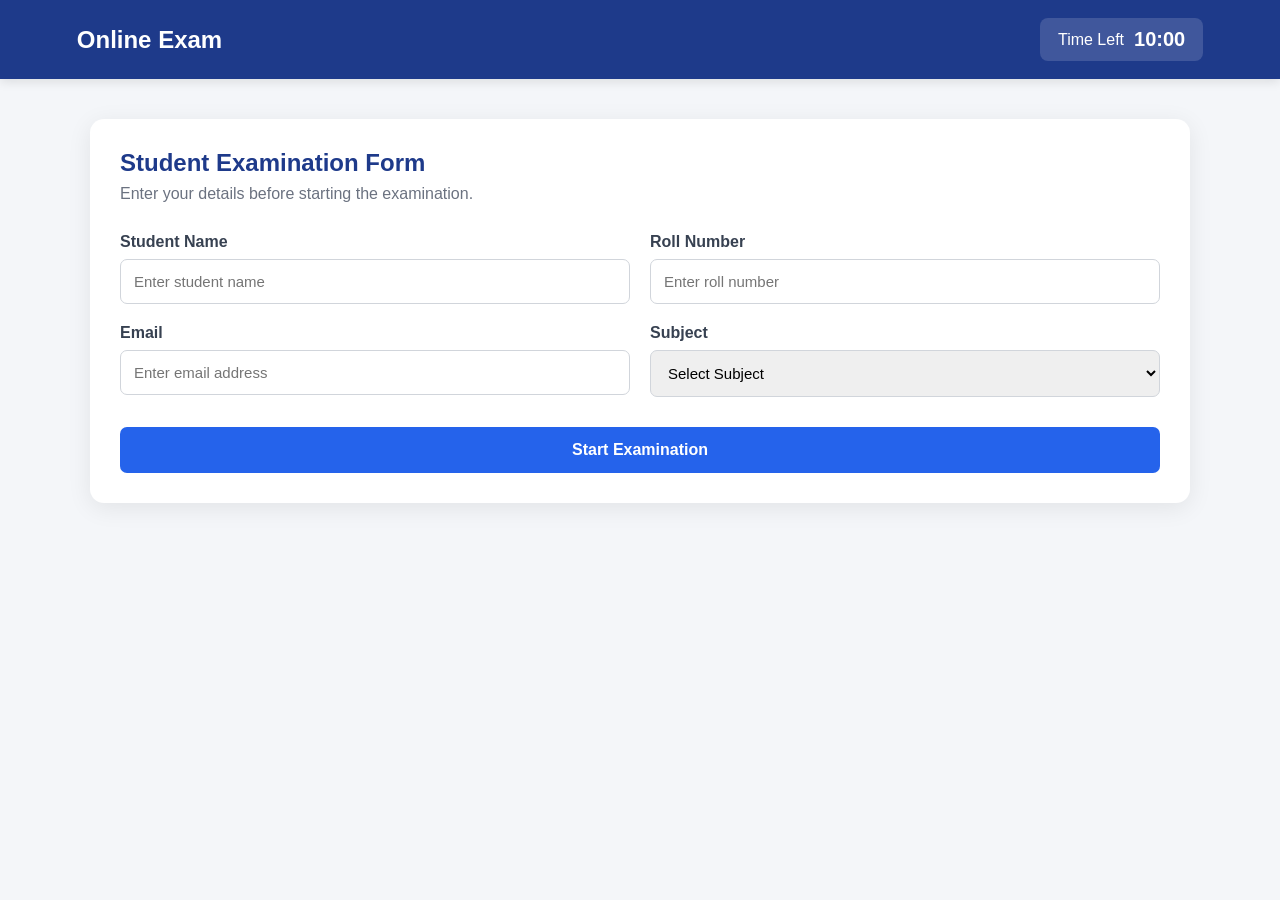
==== index.html @ 2e7cbe85 "first commit" ====
<!DOCTYPE html>
<html lang="en">

<head>
    <meta charset="UTF-8">
    <meta name="viewport" content="width=device-width, initial-scale=1.0">

    <title>Online Examination System</title>

    <link rel="stylesheet" href="style.css">
</head>

<body>

    <!-- ================= HEADER ================= -->

    <header class="header">

        <div class="logo">
            Online Exam
        </div>

        <div class="timer-box">
            <span>Time Left</span>
            <strong id="timer">10:00</strong>
        </div>

    </header>


    <!-- ================= MAIN ================= -->

    <main class="container">


        <!-- ================= STUDENT INFORMATION ================= -->

        <section class="card" id="studentSection">

            <h1>Student Examination Form</h1>

            <p class="subtitle">
                Enter your details before starting the examination.
            </p>


            <form id="studentForm">

                <div class="form-row">

                    <div class="form-group">

                        <label for="studentName">
                            Student Name
                        </label>

                        <input
                            type="text"
                            id="studentName"
                            placeholder="Enter student name"
                            required
                        >

                    </div>


                    <div class="form-group">

                        <label for="rollNumber">
                            Roll Number
                        </label>

                        <input
                            type="text"
                            id="rollNumber"
                            placeholder="Enter roll number"
                            required
                        >

                    </div>

                </div>


                <div class="form-row">

                    <div class="form-group">

                        <label for="email">
                            Email
                        </label>

                        <input
                            type="email"
                            id="email"
                            placeholder="Enter email address"
                            required
                        >

                    </div>


                    <div class="form-group">

                        <label for="subject">
                            Subject
                        </label>

                        <select id="subject" required>

                            <option value="">
                                Select Subject
                            </option>

                            <option value="JavaScript">
                                JavaScript
                            </option>

                            <option value="ServiceNow">
                                ServiceNow
                            </option>

                            <option value="HTML">
                                HTML
                            </option>

                            <option value="CSS">
                                CSS
                            </option>

                        </select>

                    </div>

                </div>


                <button
                    type="submit"
                    class="start-btn"
                >
                    Start Examination
                </button>

            </form>

        </section>



        <!-- ================= EXAM SECTION ================= -->

        <section
            class="card exam-section"
            id="examSection"
            style="display:none;"
        >

            <div class="exam-header">

                <div>

                    <h2 id="questionNumber">
                        Question 1 of 10
                    </h2>

                    <p id="studentDisplay"></p>

                </div>

                <div class="score-info">

                    <span>
                        Answered:
                    </span>

                    <strong id="answeredCount">
                        0
                    </strong>

                    / 10

                </div>

            </div>


            <!-- Progress -->

            <div class="progress-container">

                <div
                    class="progress-bar"
                    id="progressBar"
                ></div>

            </div>


            <!-- Question -->

            <div class="question-container">

                <h3 id="questionText">
                    Question text
                </h3>


                <div
                    id="optionsContainer"
                    class="options"
                >
                </div>

            </div>


            <!-- Navigation -->

            <div class="navigation">

                <button
                    type="button"
                    id="previousBtn"
                    class="nav-btn"
                >
                    Previous
                </button>


                <button
                    type="button"
                    id="nextBtn"
                    class="nav-btn primary"
                >
                    Next
                </button>


                <button
                    type="button"
                    id="submitBtn"
                    class="submit-btn"
                >
                    Submit Exam
                </button>

            </div>


            <!-- Question Navigator -->

            <div class="question-navigator">

                <h3>Questions</h3>

                <div id="questionButtons"></div>

            </div>

        </section>



        <!-- ================= RESULT SECTION ================= -->

        <section
            class="card result-section"
            id="resultSection"
            style="display:none;"
        >

            <div class="result-icon">
                ✓
            </div>

            <h1>
                Examination Completed
            </h1>

            <p id="resultStudent"></p>


            <div class="result-box">

                <div class="result-item">

                    <span>
                        Total Questions
                    </span>

                    <strong id="totalQuestions">
                        10
                    </strong>

                </div>


                <div class="result-item">

                    <span>
                        Correct Answers
                    </span>

                    <strong id="correctAnswers">
                        0
                    </strong>

                </div>


                <div class="result-item">

                    <span>
                        Wrong Answers
                    </span>

                    <strong id="wrongAnswers">
                        0
                    </strong>

                </div>


                <div class="result-item">

                    <span>
                        Score
                    </span>

                    <strong id="finalScore">
                        0%
                    </strong>

                </div>

            </div>


            <div
                id="passStatus"
                class="pass-status"
            >
            </div>


            <div class="review">

                <h2>
                    Answer Review
                </h2>

                <div id="reviewContainer"></div>

            </div>


            <button
                onclick="restartExam()"
                class="restart-btn"
            >
                Restart Examination
            </button>

        </section>

    </main>


    <script src="script.js"></script>

</body>

</html>
---- style.css ----
/* ==========================================
   RESET
========================================== */

* {
    margin: 0;
    padding: 0;
    box-sizing: border-box;
}


body {

    font-family: Arial, Helvetica, sans-serif;

    background: #f4f6f9;

    color: #1f2937;

    min-height: 100vh;
}


/* ==========================================
   HEADER
========================================== */

.header {

    width: 100%;

    background: #1e3a8a;

    color: white;

    padding: 18px 6%;

    display: flex;

    justify-content: space-between;

    align-items: center;

    box-shadow: 0 3px 10px rgba(0,0,0,0.1);
}


.logo {

    font-size: 24px;

    font-weight: bold;
}


.timer-box {

    background: rgba(255,255,255,0.15);

    padding: 10px 18px;

    border-radius: 8px;

    display: flex;

    gap: 10px;

    align-items: center;
}


.timer-box strong {

    font-size: 20px;

    color: #ffffff;
}


/* ==========================================
   CONTAINER
========================================== */

.container {

    width: 90%;

    max-width: 1100px;

    margin: 40px auto;
}


/* ==========================================
   CARD
========================================== */

.card {

    background: white;

    border-radius: 14px;

    padding: 30px;

    box-shadow: 0 5px 25px rgba(0,0,0,0.08);
}


.card h1 {

    color: #1e3a8a;

    margin-bottom: 8px;
}


.subtitle {

    color: #6b7280;

    margin-bottom: 30px;
}


/* ==========================================
   FORM
========================================== */

.form-row {

    display: grid;

    grid-template-columns: 1fr 1fr;

    gap: 20px;

    margin-bottom: 20px;
}


.form-group {

    display: flex;

    flex-direction: column;

    gap: 8px;
}


.form-group label {

    font-weight: 600;

    color: #374151;
}


.form-group input,
.form-group select {

    width: 100%;

    padding: 13px;

    border: 1px solid #d1d5db;

    border-radius: 7px;

    font-size: 15px;

    outline: none;

    transition: 0.2s;
}


.form-group input:focus,
.form-group select:focus {

    border-color: #2563eb;

    box-shadow: 0 0 0 3px rgba(37,99,235,0.1);
}


/* ==========================================
   BUTTONS
========================================== */

.start-btn {

    width: 100%;

    padding: 14px;

    background: #2563eb;

    color: white;

    border: none;

    border-radius: 7px;

    font-size: 16px;

    font-weight: bold;

    cursor: pointer;

    margin-top: 10px;
}


.start-btn:hover {

    background: #1d4ed8;
}


/* ==========================================
   EXAM HEADER
========================================== */

.exam-header {

    display: flex;

    justify-content: space-between;

    align-items: center;

    margin-bottom: 20px;
}


.exam-header h2 {

    color: #1e3a8a;
}


.exam-header p {

    color: #6b7280;

    margin-top: 5px;
}


.score-info {

    background: #eff6ff;

    padding: 10px 15px;

    border-radius: 7px;

    color: #1e40af;
}


/* ==========================================
   PROGRESS BAR
========================================== */

.progress-container {

    width: 100%;

    height: 8px;

    background: #e5e7eb;

    border-radius: 10px;

    overflow: hidden;

    margin-bottom: 35px;
}


.progress-bar {

    height: 100%;

    width: 0%;

    background: #2563eb;

    transition: 0.3s;
}


/* ==========================================
   QUESTION
========================================== */

.question-container {

    margin-bottom: 30px;
}


.question-container h3 {

    font-size: 21px;

    line-height: 1.5;

    margin-bottom: 25px;
}


/* ==========================================
   OPTIONS
========================================== */

.options {

    display: flex;

    flex-direction: column;

    gap: 15px;
}


.option {

    border: 1px solid #d1d5db;

    padding: 15px;

    border-radius: 8px;

    cursor: pointer;

    transition: 0.2s;

    display: flex;

    align-items: center;

    gap: 12px;
}


.option:hover {

    background: #f8fafc;

    border-color: #2563eb;
}


.option input {

    width: 18px;

    height: 18px;
}


.option.selected {

    background: #eff6ff;

    border-color: #2563eb;
}


/* ==========================================
   NAVIGATION
========================================== */

.navigation {

    display: flex;

    gap: 10px;

    align-items: center;

    margin-bottom: 35px;
}


.nav-btn,
.submit-btn {

    padding: 12px 20px;

    border-radius: 7px;

    border: none;

    cursor: pointer;

    font-weight: bold;
}


.nav-btn {

    background: #e5e7eb;

    color: #374151;
}


.nav-btn.primary {

    background: #2563eb;

    color: white;
}


.submit-btn {

    background: #16a34a;

    color: white;

    margin-left: auto;
}


.nav-btn:disabled {

    opacity: 0.5;

    cursor: not-allowed;
}


/* ==========================================
   QUESTION NAVIGATOR
========================================== */

.question-navigator {

    border-top: 1px solid #e5e7eb;

    padding-top: 25px;
}


.question-navigator h3 {

    margin-bottom: 15px;
}


#questionButtons {

    display: flex;

    flex-wrap: wrap;

    gap: 8px;
}


.question-number {

    width: 40px;

    height: 40px;

    border-radius: 6px;

    border: 1px solid #d1d5db;

    background: white;

    cursor: pointer;

    font-weight: bold;
}


.question-number.active {

    background: #2563eb;

    color: white;

    border-color: #2563eb;
}


.question-number.answered {

    background: #16a34a;

    color: white;

    border-color: #16a34a;
}


/* ==========================================
   RESULT
========================================== */

.result-section {

    text-align: center;
}


.result-icon {

    width: 70px;

    height: 70px;

    background: #dcfce7;

    color: #16a34a;

    border-radius: 50%;

    display: flex;

    align-items: center;

    justify-content: center;

    font-size: 35px;

    font-weight: bold;

    margin: 0 auto 20px;
}


.result-section h1 {

    margin-bottom: 10px;
}


#resultStudent {

    color: #6b7280;

    margin-bottom: 30px;
}


/* ==========================================
   RESULT BOX
========================================== */

.result-box {

    display: grid;

    grid-template-columns: repeat(4, 1fr);

    gap: 15px;

    margin-bottom: 25px;
}


.result-item {

    background: #f8fafc;

    padding: 20px;

    border-radius: 10px;

    display: flex;

    flex-direction: column;

    gap: 8px;
}


.result-item span {

    color: #6b7280;

    font-size: 14px;
}


.result-item strong {

    font-size: 25px;

    color: #1e3a8a;
}


/* ==========================================
   PASS STATUS
========================================== */

.pass-status {

    padding: 15px;

    border-radius: 8px;

    font-weight: bold;

    margin-bottom: 30px;
}


.pass {

    background: #dcfce7;

    color: #166534;
}


.fail {

    background: #fee2e2;

    color: #991b1b;
}


/* ==========================================
   REVIEW
========================================== */

.review {

    text-align: left;

    margin-top: 30px;
}


.review h2 {

    margin-bottom: 20px;
}


.review-item {

    padding: 18px;

    border: 1px solid #e5e7eb;

    border-radius: 8px;

    margin-bottom: 15px;
}


.review-item.correct {

    border-left: 5px solid #16a34a;
}


.review-item.wrong {

    border-left: 5px solid #dc2626;
}


.review-question {

    font-weight: bold;

    margin-bottom: 10px;
}


.correct-answer {

    color: #16a34a;

    margin-top: 5px;
}


.wrong-answer {

    color: #dc2626;

    margin-top: 5px;
}


/* ==========================================
   RESTART
========================================== */

.restart-btn {

    margin-top: 30px;

    padding: 14px 25px;

    background: #2563eb;

    color: white;

    border: none;

    border-radius: 7px;

    cursor: pointer;

    font-weight: bold;

    font-size: 15px;
}


/* ==========================================
   RESPONSIVE
========================================== */

@media (max-width: 768px) {

    .form-row {

        grid-template-columns: 1fr;
    }


    .exam-header {

        flex-direction: column;

        align-items: flex-start;

        gap: 15px;
    }


    .result-box {

        grid-template-columns: 1fr 1fr;
    }


    .navigation {

        flex-wrap: wrap;
    }


    .submit-btn {

        margin-left: 0;

        width: 100%;
    }

}


@media (max-width: 480px) {

    .container {

        width: 95%;

        margin: 20px auto;
    }


    .card {

        padding: 20px;
    }


    .header {

        padding: 15px;
    }


    .logo {

        font-size: 18px;
    }


    .timer-box {

        padding: 8px;
    }


    .result-box {

        grid-template-columns: 1fr;
    }

}
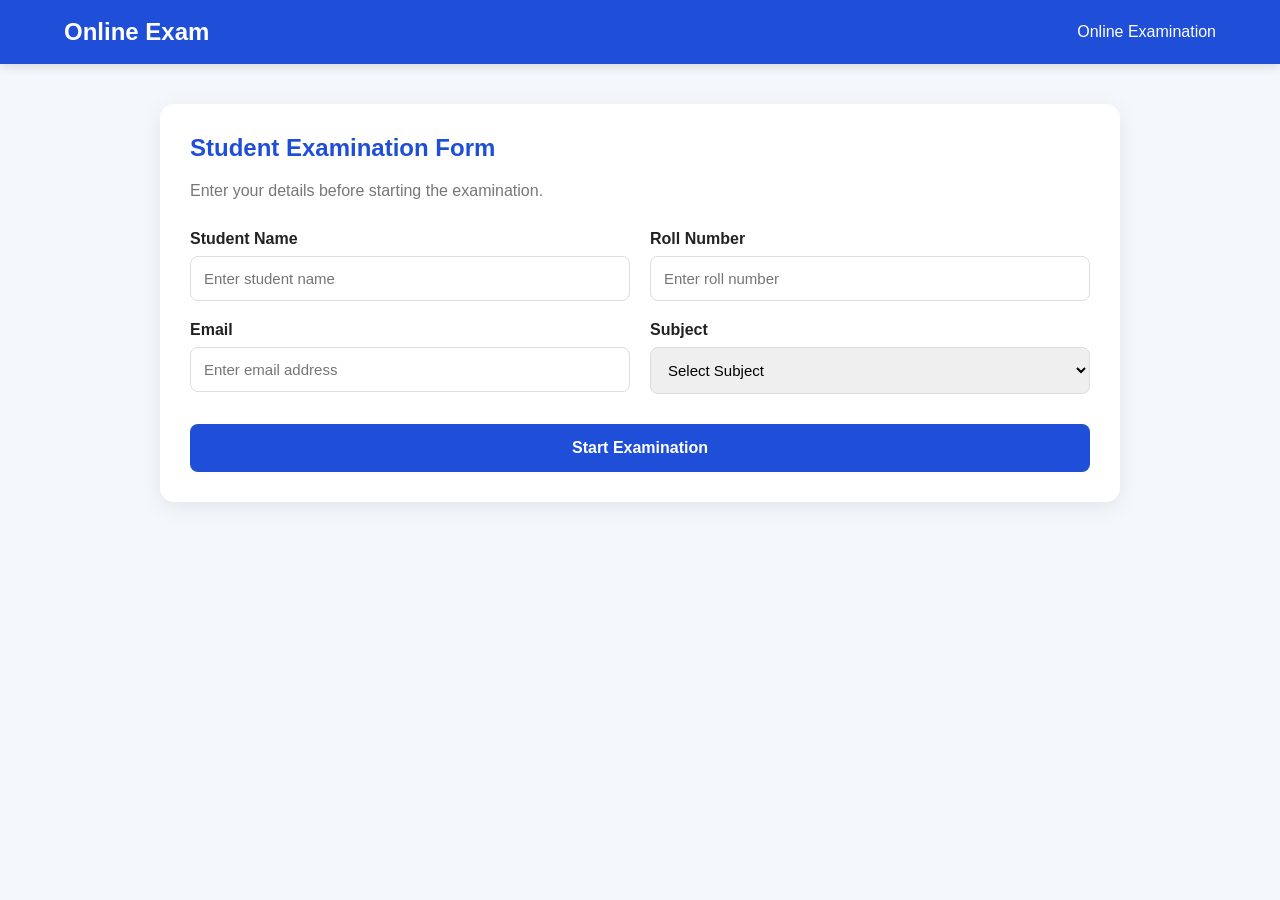
==== commit e3273a2c: "Update examination system" ====
--- a/index.html
+++ b/index.html
@@ -1,374 +1,160 @@
+
 <!DOCTYPE html>
 <html lang="en">
 
 <head>
+
     <meta charset="UTF-8">
-    <meta name="viewport" content="width=device-width, initial-scale=1.0">
+
+    <meta name="viewport"
+          content="width=device-width, initial-scale=1.0">
 
     <title>Online Examination System</title>
 
-    <link rel="stylesheet" href="style.css">
+    <link rel="stylesheet"
+          href="style.css">
+
 </head>
 
 <body>
 
-    <!-- ================= HEADER ================= -->
+<header class="header">
 
-    <header class="header">
+    <div class="logo">
+        Online Exam
+    </div>
 
-        <div class="logo">
-            Online Exam
-        </div>
+    <div class="timer-box">
 
-        <div class="timer-box">
-            <span>Time Left</span>
-            <strong id="timer">10:00</strong>
-        </div>
+        <span>Online Examination</span>
 
-    </header>
+    </div>
+
+</header>
 
 
-    <!-- ================= MAIN ================= -->
+<main class="container">
 
-    <main class="container">
+    <section class="card student-card">
+
+        <h1>
+            Student Examination Form
+        </h1>
+
+        <p class="subtitle">
+            Enter your details before starting the examination.
+        </p>
 
 
-        <!-- ================= STUDENT INFORMATION ================= -->
+        <form id="studentForm">
 
-        <section class="card" id="studentSection">
+            <div class="form-row">
 
-            <h1>Student Examination Form</h1>
+                <div class="form-group">
 
-            <p class="subtitle">
-                Enter your details before starting the examination.
-            </p>
+                    <label for="studentName">
+                        Student Name
+                    </label>
 
-
-            <form id="studentForm">
-
-                <div class="form-row">
-
-                    <div class="form-group">
-
-                        <label for="studentName">
-                            Student Name
-                        </label>
-
-                        <input
-                            type="text"
-                            id="studentName"
-                            placeholder="Enter student name"
-                            required
-                        >
-
-                    </div>
-
-
-                    <div class="form-group">
-
-                        <label for="rollNumber">
-                            Roll Number
-                        </label>
-
-                        <input
-                            type="text"
-                            id="rollNumber"
-                            placeholder="Enter roll number"
-                            required
-                        >
-
-                    </div>
+                    <input
+                        type="text"
+                        id="studentName"
+                        placeholder="Enter student name"
+                        required
+                    >
 
                 </div>
 
 
-                <div class="form-row">
+                <div class="form-group">
 
-                    <div class="form-group">
+                    <label for="rollNumber">
+                        Roll Number
+                    </label>
 
-                        <label for="email">
-                            Email
-                        </label>
-
-                        <input
-                            type="email"
-                            id="email"
-                            placeholder="Enter email address"
-                            required
-                        >
-
-                    </div>
-
-
-                    <div class="form-group">
-
-                        <label for="subject">
-                            Subject
-                        </label>
-
-                        <select id="subject" required>
-
-                            <option value="">
-                                Select Subject
-                            </option>
-
-                            <option value="JavaScript">
-                                JavaScript
-                            </option>
-
-                            <option value="ServiceNow">
-                                ServiceNow
-                            </option>
-
-                            <option value="HTML">
-                                HTML
-                            </option>
-
-                            <option value="CSS">
-                                CSS
-                            </option>
-
-                        </select>
-
-                    </div>
-
-                </div>
-
-
-                <button
-                    type="submit"
-                    class="start-btn"
-                >
-                    Start Examination
-                </button>
-
-            </form>
-
-        </section>
-
-
-
-        <!-- ================= EXAM SECTION ================= -->
-
-        <section
-            class="card exam-section"
-            id="examSection"
-            style="display:none;"
-        >
-
-            <div class="exam-header">
-
-                <div>
-
-                    <h2 id="questionNumber">
-                        Question 1 of 10
-                    </h2>
-
-                    <p id="studentDisplay"></p>
-
-                </div>
-
-                <div class="score-info">
-
-                    <span>
-                        Answered:
-                    </span>
-
-                    <strong id="answeredCount">
-                        0
-                    </strong>
-
-                    / 10
+                    <input
+                        type="text"
+                        id="rollNumber"
+                        placeholder="Enter roll number"
+                        required
+                    >
 
                 </div>
 
             </div>
 
 
-            <!-- Progress -->
+            <div class="form-row">
 
-            <div class="progress-container">
+                <div class="form-group">
 
-                <div
-                    class="progress-bar"
-                    id="progressBar"
-                ></div>
+                    <label for="email">
+                        Email
+                    </label>
 
-            </div>
-
-
-            <!-- Question -->
-
-            <div class="question-container">
-
-                <h3 id="questionText">
-                    Question text
-                </h3>
-
-
-                <div
-                    id="optionsContainer"
-                    class="options"
-                >
-                </div>
-
-            </div>
-
-
-            <!-- Navigation -->
-
-            <div class="navigation">
-
-                <button
-                    type="button"
-                    id="previousBtn"
-                    class="nav-btn"
-                >
-                    Previous
-                </button>
-
-
-                <button
-                    type="button"
-                    id="nextBtn"
-                    class="nav-btn primary"
-                >
-                    Next
-                </button>
-
-
-                <button
-                    type="button"
-                    id="submitBtn"
-                    class="submit-btn"
-                >
-                    Submit Exam
-                </button>
-
-            </div>
-
-
-            <!-- Question Navigator -->
-
-            <div class="question-navigator">
-
-                <h3>Questions</h3>
-
-                <div id="questionButtons"></div>
-
-            </div>
-
-        </section>
-
-
-
-        <!-- ================= RESULT SECTION ================= -->
-
-        <section
-            class="card result-section"
-            id="resultSection"
-            style="display:none;"
-        >
-
-            <div class="result-icon">
-                ✓
-            </div>
-
-            <h1>
-                Examination Completed
-            </h1>
-
-            <p id="resultStudent"></p>
-
-
-            <div class="result-box">
-
-                <div class="result-item">
-
-                    <span>
-                        Total Questions
-                    </span>
-
-                    <strong id="totalQuestions">
-                        10
-                    </strong>
+                    <input
+                        type="email"
+                        id="email"
+                        placeholder="Enter email address"
+                        required
+                    >
 
                 </div>
 
 
-                <div class="result-item">
+                <div class="form-group">
 
-                    <span>
-                        Correct Answers
-                    </span>
+                    <label for="subject">
+                        Subject
+                    </label>
 
-                    <strong id="correctAnswers">
-                        0
-                    </strong>
+                    <select id="subject" required>
 
-                </div>
+                        <option value="">
+                            Select Subject
+                        </option>
 
+                        <option value="JavaScript">
+                            JavaScript
+                        </option>
 
-                <div class="result-item">
+                        <option value="ServiceNow">
+                            ServiceNow
+                        </option>
 
-                    <span>
-                        Wrong Answers
-                    </span>
+                        <option value="HTML">
+                            HTML
+                        </option>
 
-                    <strong id="wrongAnswers">
-                        0
-                    </strong>
+                        <option value="CSS">
+                            CSS
+                        </option>
 
-                </div>
-
-
-                <div class="result-item">
-
-                    <span>
-                        Score
-                    </span>
-
-                    <strong id="finalScore">
-                        0%
-                    </strong>
+                    </select>
 
                 </div>
 
             </div>
 
 
-            <div
-                id="passStatus"
-                class="pass-status"
-            >
-            </div>
+            <button
+                type="submit"
+                class="start-btn">
+
+                Start Examination
+
+            </button>
+
+        </form>
+
+    </section>
+
+</main>
 
 
-            <div class="review">
-
-                <h2>
-                    Answer Review
-                </h2>
-
-                <div id="reviewContainer"></div>
-
-            </div>
-
-
-            <button
-                onclick="restartExam()"
-                class="restart-btn"
-            >
-                Restart Examination
-            </button>
-
-        </section>
-
-    </main>
-
-
-    <script src="script.js"></script>
+<script src="script.js"></script>
 
 </body>
 
-</html>+</html>
+
--- a/style.css
+++ b/style.css
@@ -1,810 +1,968 @@
-/* ==========================================
-   RESET
-========================================== */
+
+/* =====================================================
+   GLOBAL
+===================================================== */
 
 * {
+    box-sizing: border-box;
+}
+
+
+body {
     margin: 0;
-    padding: 0;
-    box-sizing: border-box;
-}
-
-
-body {
-
-    font-family: Arial, Helvetica, sans-serif;
-
-    background: #f4f6f9;
-
-    color: #1f2937;
-
-    min-height: 100vh;
-}
-
-
-/* ==========================================
+
+    font-family:
+        Arial,
+        Helvetica,
+        sans-serif;
+
+    background:
+        #f4f7fb;
+
+    color:
+        #222;
+}
+
+
+/* =====================================================
    HEADER
-========================================== */
+===================================================== */
 
 .header {
 
     width: 100%;
 
-    background: #1e3a8a;
-
-    color: white;
-
-    padding: 18px 6%;
-
-    display: flex;
-
-    justify-content: space-between;
-
-    align-items: center;
-
-    box-shadow: 0 3px 10px rgba(0,0,0,0.1);
+    padding:
+        18px 5%;
+
+    background:
+        #1f4ed8;
+
+    color:
+        white;
+
+    display:
+        flex;
+
+    justify-content:
+        space-between;
+
+    align-items:
+        center;
+
+    box-shadow:
+        0 3px 10px
+        rgba(0, 0, 0, 0.12);
 }
 
 
 .logo {
 
-    font-size: 24px;
-
-    font-weight: bold;
+    font-size:
+        24px;
+
+    font-weight:
+        700;
 }
 
 
 .timer-box {
 
-    background: rgba(255,255,255,0.15);
-
-    padding: 10px 18px;
-
-    border-radius: 8px;
-
-    display: flex;
-
-    gap: 10px;
-
-    align-items: center;
+    display:
+        flex;
+
+    align-items:
+        center;
+
+    gap:
+        10px;
+
+    font-size:
+        16px;
 }
 
 
 .timer-box strong {
 
-    font-size: 20px;
-
-    color: #ffffff;
-}
-
-
-/* ==========================================
+    font-size:
+        20px;
+}
+
+
+/* =====================================================
    CONTAINER
-========================================== */
+===================================================== */
 
 .container {
 
-    width: 90%;
-
-    max-width: 1100px;
-
-    margin: 40px auto;
-}
-
-
-/* ==========================================
+    width:
+        100%;
+
+    max-width:
+        1000px;
+
+    margin:
+        40px auto;
+
+    padding:
+        0 20px;
+}
+
+
+/* =====================================================
    CARD
-========================================== */
+===================================================== */
 
 .card {
 
-    background: white;
-
-    border-radius: 14px;
-
-    padding: 30px;
-
-    box-shadow: 0 5px 25px rgba(0,0,0,0.08);
+    background:
+        white;
+
+    border-radius:
+        14px;
+
+    padding:
+        30px;
+
+    box-shadow:
+        0 5px 20px
+        rgba(0, 0, 0, 0.08);
 }
 
 
 .card h1 {
 
-    color: #1e3a8a;
-
-    margin-bottom: 8px;
+    margin-top:
+        0;
+
+    color:
+        #1f4ed8;
 }
 
 
 .subtitle {
 
-    color: #6b7280;
-
-    margin-bottom: 30px;
-}
-
-
-/* ==========================================
+    color:
+        #777;
+
+    margin-bottom:
+        30px;
+}
+
+
+/* =====================================================
    FORM
-========================================== */
+===================================================== */
 
 .form-row {
 
-    display: grid;
-
-    grid-template-columns: 1fr 1fr;
-
-    gap: 20px;
-
-    margin-bottom: 20px;
+    display:
+        grid;
+
+    grid-template-columns:
+        1fr 1fr;
+
+    gap:
+        20px;
+
+    margin-bottom:
+        20px;
 }
 
 
 .form-group {
 
-    display: flex;
-
-    flex-direction: column;
-
-    gap: 8px;
+    display:
+        flex;
+
+    flex-direction:
+        column;
+
+    gap:
+        8px;
 }
 
 
 .form-group label {
 
-    font-weight: 600;
-
-    color: #374151;
+    font-weight:
+        600;
 }
 
 
 .form-group input,
 .form-group select {
 
-    width: 100%;
-
-    padding: 13px;
-
-    border: 1px solid #d1d5db;
-
-    border-radius: 7px;
-
-    font-size: 15px;
-
-    outline: none;
-
-    transition: 0.2s;
+    width:
+        100%;
+
+    padding:
+        13px;
+
+    border:
+        1px solid #ddd;
+
+    border-radius:
+        8px;
+
+    font-size:
+        15px;
+
+    outline:
+        none;
 }
 
 
 .form-group input:focus,
 .form-group select:focus {
 
-    border-color: #2563eb;
-
-    box-shadow: 0 0 0 3px rgba(37,99,235,0.1);
-}
-
-
-/* ==========================================
-   BUTTONS
-========================================== */
+    border-color:
+        #1f4ed8;
+}
+
+
+/* =====================================================
+   START BUTTON
+===================================================== */
 
 .start-btn {
 
-    width: 100%;
-
-    padding: 14px;
-
-    background: #2563eb;
-
-    color: white;
-
-    border: none;
-
-    border-radius: 7px;
-
-    font-size: 16px;
-
-    font-weight: bold;
-
-    cursor: pointer;
-
-    margin-top: 10px;
+    width:
+        100%;
+
+    margin-top:
+        10px;
+
+    padding:
+        15px;
+
+    border:
+        none;
+
+    border-radius:
+        8px;
+
+    background:
+        #1f4ed8;
+
+    color:
+        white;
+
+    font-size:
+        16px;
+
+    font-weight:
+        600;
+
+    cursor:
+        pointer;
 }
 
 
 .start-btn:hover {
 
-    background: #1d4ed8;
-}
-
-
-/* ==========================================
+    background:
+        #173da8;
+}
+
+
+/* =====================================================
    EXAM HEADER
-========================================== */
+===================================================== */
 
 .exam-header {
 
-    display: flex;
-
-    justify-content: space-between;
-
-    align-items: center;
-
-    margin-bottom: 20px;
+    display:
+        flex;
+
+    justify-content:
+        space-between;
+
+    align-items:
+        center;
+
+    gap:
+        20px;
+
+    margin-bottom:
+        20px;
 }
 
 
 .exam-header h2 {
 
-    color: #1e3a8a;
+    margin:
+        0 0 8px;
+
+    color:
+        #1f4ed8;
 }
 
 
 .exam-header p {
 
-    color: #6b7280;
-
-    margin-top: 5px;
+    margin:
+        0;
+
+    color:
+        #777;
 }
 
 
 .score-info {
 
-    background: #eff6ff;
-
-    padding: 10px 15px;
-
-    border-radius: 7px;
-
-    color: #1e40af;
-}
-
-
-/* ==========================================
-   PROGRESS BAR
-========================================== */
+    white-space:
+        nowrap;
+}
+
+
+/* =====================================================
+   PROGRESS
+===================================================== */
 
 .progress-container {
 
-    width: 100%;
-
-    height: 8px;
-
-    background: #e5e7eb;
-
-    border-radius: 10px;
-
-    overflow: hidden;
-
-    margin-bottom: 35px;
+    width:
+        100%;
+
+    height:
+        10px;
+
+    background:
+        #e5e7eb;
+
+    border-radius:
+        10px;
+
+    overflow:
+        hidden;
+
+    margin-bottom:
+        30px;
 }
 
 
 .progress-bar {
 
-    height: 100%;
-
-    width: 0%;
-
-    background: #2563eb;
-
-    transition: 0.3s;
-}
-
-
-/* ==========================================
+    width:
+        10%;
+
+    height:
+        100%;
+
+    background:
+        #1f4ed8;
+
+    transition:
+        width 0.3s;
+}
+
+
+/* =====================================================
    QUESTION
-========================================== */
+===================================================== */
 
 .question-container {
 
-    margin-bottom: 30px;
+    margin-bottom:
+        30px;
 }
 
 
 .question-container h3 {
 
-    font-size: 21px;
-
-    line-height: 1.5;
-
-    margin-bottom: 25px;
-}
-
-
-/* ==========================================
-   OPTIONS
-========================================== */
+    font-size:
+        20px;
+
+    line-height:
+        1.5;
+
+    margin-bottom:
+        25px;
+}
+
 
 .options {
 
-    display: flex;
-
-    flex-direction: column;
-
-    gap: 15px;
+    display:
+        flex;
+
+    flex-direction:
+        column;
+
+    gap:
+        12px;
 }
 
 
 .option {
 
-    border: 1px solid #d1d5db;
-
-    padding: 15px;
-
-    border-radius: 8px;
-
-    cursor: pointer;
-
-    transition: 0.2s;
-
-    display: flex;
-
-    align-items: center;
-
-    gap: 12px;
+    display:
+        flex;
+
+    align-items:
+        center;
+
+    gap:
+        12px;
+
+    padding:
+        15px;
+
+    border:
+        1px solid #ddd;
+
+    border-radius:
+        8px;
+
+    cursor:
+        pointer;
+
+    transition:
+        0.2s;
 }
 
 
 .option:hover {
 
-    background: #f8fafc;
-
-    border-color: #2563eb;
+    border-color:
+        #1f4ed8;
+
+    background:
+        #f4f7ff;
 }
 
 
 .option input {
 
-    width: 18px;
-
-    height: 18px;
-}
-
-
-.option.selected {
-
-    background: #eff6ff;
-
-    border-color: #2563eb;
-}
-
-
-/* ==========================================
+    width:
+        18px;
+
+    height:
+        18px;
+}
+
+
+/* =====================================================
    NAVIGATION
-========================================== */
+===================================================== */
 
 .navigation {
 
-    display: flex;
-
-    gap: 10px;
-
-    align-items: center;
-
-    margin-bottom: 35px;
+    display:
+        flex;
+
+    gap:
+        12px;
+
+    margin-bottom:
+        30px;
 }
 
 
 .nav-btn,
 .submit-btn {
 
-    padding: 12px 20px;
-
-    border-radius: 7px;
-
-    border: none;
-
-    cursor: pointer;
-
-    font-weight: bold;
+    padding:
+        12px 20px;
+
+    border:
+        none;
+
+    border-radius:
+        8px;
+
+    cursor:
+        pointer;
+
+    font-weight:
+        600;
 }
 
 
 .nav-btn {
 
-    background: #e5e7eb;
-
-    color: #374151;
+    background:
+        #e5e7eb;
+
+    color:
+        #222;
 }
 
 
 .nav-btn.primary {
 
-    background: #2563eb;
-
-    color: white;
+    background:
+        #1f4ed8;
+
+    color:
+        white;
 }
 
 
 .submit-btn {
 
-    background: #16a34a;
-
-    color: white;
-
-    margin-left: auto;
+    background:
+        #dc2626;
+
+    color:
+        white;
+
+    margin-left:
+        auto;
 }
 
 
 .nav-btn:disabled {
 
-    opacity: 0.5;
-
-    cursor: not-allowed;
-}
-
-
-/* ==========================================
+    opacity:
+        0.5;
+
+    cursor:
+        not-allowed;
+}
+
+
+/* =====================================================
    QUESTION NAVIGATOR
-========================================== */
+===================================================== */
 
 .question-navigator {
 
-    border-top: 1px solid #e5e7eb;
-
-    padding-top: 25px;
-}
-
-
-.question-navigator h3 {
-
-    margin-bottom: 15px;
+    border-top:
+        1px solid #eee;
+
+    padding-top:
+        20px;
 }
 
 
 #questionButtons {
 
-    display: flex;
-
-    flex-wrap: wrap;
-
-    gap: 8px;
+    display:
+        flex;
+
+    flex-wrap:
+        wrap;
+
+    gap:
+        8px;
 }
 
 
 .question-number {
 
-    width: 40px;
-
-    height: 40px;
-
-    border-radius: 6px;
-
-    border: 1px solid #d1d5db;
-
-    background: white;
-
-    cursor: pointer;
-
-    font-weight: bold;
+    width:
+        40px;
+
+    height:
+        40px;
+
+    border:
+        1px solid #ddd;
+
+    background:
+        white;
+
+    border-radius:
+        6px;
+
+    cursor:
+        pointer;
 }
 
 
 .question-number.active {
 
-    background: #2563eb;
-
-    color: white;
-
-    border-color: #2563eb;
+    background:
+        #1f4ed8;
+
+    color:
+        white;
+
+    border-color:
+        #1f4ed8;
 }
 
 
 .question-number.answered {
 
-    background: #16a34a;
-
-    color: white;
-
-    border-color: #16a34a;
-}
-
-
-/* ==========================================
+    border-color:
+        #16a34a;
+}
+
+
+/* =====================================================
    RESULT
-========================================== */
+===================================================== */
 
 .result-section {
 
-    text-align: center;
+    text-align:
+        center;
 }
 
 
 .result-icon {
 
-    width: 70px;
-
-    height: 70px;
-
-    background: #dcfce7;
-
-    color: #16a34a;
-
-    border-radius: 50%;
-
-    display: flex;
-
-    align-items: center;
-
-    justify-content: center;
-
-    font-size: 35px;
-
-    font-weight: bold;
-
-    margin: 0 auto 20px;
-}
-
-
-.result-section h1 {
-
-    margin-bottom: 10px;
-}
-
-
-#resultStudent {
-
-    color: #6b7280;
-
-    margin-bottom: 30px;
-}
-
-
-/* ==========================================
-   RESULT BOX
-========================================== */
+    width:
+        70px;
+
+    height:
+        70px;
+
+    margin:
+        0 auto 20px;
+
+    border-radius:
+        50%;
+
+    background:
+        #16a34a;
+
+    color:
+        white;
+
+    display:
+        flex;
+
+    align-items:
+        center;
+
+    justify-content:
+        center;
+
+    font-size:
+        35px;
+}
+
 
 .result-box {
 
-    display: grid;
-
-    grid-template-columns: repeat(4, 1fr);
-
-    gap: 15px;
-
-    margin-bottom: 25px;
+    display:
+        grid;
+
+    grid-template-columns:
+        repeat(4, 1fr);
+
+    gap:
+        15px;
+
+    margin:
+        30px 0;
 }
 
 
 .result-item {
 
-    background: #f8fafc;
-
-    padding: 20px;
-
-    border-radius: 10px;
-
-    display: flex;
-
-    flex-direction: column;
-
-    gap: 8px;
+    padding:
+        20px;
+
+    background:
+        #f4f7fb;
+
+    border-radius:
+        10px;
 }
 
 
 .result-item span {
 
-    color: #6b7280;
-
-    font-size: 14px;
+    display:
+        block;
+
+    color:
+        #777;
+
+    margin-bottom:
+        10px;
 }
 
 
 .result-item strong {
 
-    font-size: 25px;
-
-    color: #1e3a8a;
-}
-
-
-/* ==========================================
-   PASS STATUS
-========================================== */
+    font-size:
+        25px;
+}
+
 
 .pass-status {
 
-    padding: 15px;
-
-    border-radius: 8px;
-
-    font-weight: bold;
-
-    margin-bottom: 30px;
-}
-
-
-.pass {
-
-    background: #dcfce7;
-
-    color: #166534;
-}
-
-
-.fail {
-
-    background: #fee2e2;
-
-    color: #991b1b;
-}
-
-
-/* ==========================================
+    display:
+        inline-block;
+
+    padding:
+        10px 25px;
+
+    border-radius:
+        30px;
+
+    font-weight:
+        700;
+
+    margin-bottom:
+        30px;
+}
+
+
+.pass-status.pass {
+
+    background:
+        #dcfce7;
+
+    color:
+        #15803d;
+}
+
+
+.pass-status.fail {
+
+    background:
+        #fee2e2;
+
+    color:
+        #dc2626;
+}
+
+
+/* =====================================================
    REVIEW
-========================================== */
+===================================================== */
 
 .review {
 
-    text-align: left;
-
-    margin-top: 30px;
+    text-align:
+        left;
+
+    margin-top:
+        30px;
 }
 
 
 .review h2 {
 
-    margin-bottom: 20px;
+    color:
+        #1f4ed8;
 }
 
 
 .review-item {
 
-    padding: 18px;
-
-    border: 1px solid #e5e7eb;
-
-    border-radius: 8px;
-
-    margin-bottom: 15px;
+    padding:
+        18px;
+
+    margin-bottom:
+        15px;
+
+    border-radius:
+        8px;
+
+    border-left:
+        5px solid;
 }
 
 
 .review-item.correct {
 
-    border-left: 5px solid #16a34a;
+    background:
+        #f0fdf4;
+
+    border-color:
+        #16a34a;
 }
 
 
 .review-item.wrong {
 
-    border-left: 5px solid #dc2626;
+    background:
+        #fef2f2;
+
+    border-color:
+        #dc2626;
 }
 
 
 .review-question {
 
-    font-weight: bold;
-
-    margin-bottom: 10px;
+    font-weight:
+        700;
+
+    margin-bottom:
+        10px;
 }
 
 
 .correct-answer {
 
-    color: #16a34a;
-
-    margin-top: 5px;
-}
-
-
-.wrong-answer {
-
-    color: #dc2626;
-
-    margin-top: 5px;
-}
-
-
-/* ==========================================
+    margin-top:
+        8px;
+}
+
+
+/* =====================================================
    RESTART
-========================================== */
+===================================================== */
 
 .restart-btn {
 
-    margin-top: 30px;
-
-    padding: 14px 25px;
-
-    background: #2563eb;
-
-    color: white;
-
-    border: none;
-
-    border-radius: 7px;
-
-    cursor: pointer;
-
-    font-weight: bold;
-
-    font-size: 15px;
-}
-
-
-/* ==========================================
-   RESPONSIVE
-========================================== */
-
-@media (max-width: 768px) {
+    margin-top:
+        30px;
+
+    padding:
+        14px 25px;
+
+    border:
+        none;
+
+    border-radius:
+        8px;
+
+    background:
+        #1f4ed8;
+
+    color:
+        white;
+
+    cursor:
+        pointer;
+
+    font-size:
+        16px;
+}
+
+
+/* =====================================================
+   MOBILE RESPONSIVE
+===================================================== */
+
+@media (max-width: 700px) {
+
+    .header {
+
+        padding:
+            15px 20px;
+
+    }
+
+
+    .logo {
+
+        font-size:
+            20px;
+
+    }
+
+
+    .timer-box {
+
+        font-size:
+            13px;
+
+    }
+
+
+    .timer-box strong {
+
+        font-size:
+            17px;
+
+    }
+
+
+    .container {
+
+        margin:
+            20px auto;
+
+        padding:
+            0 12px;
+
+    }
+
+
+    .card {
+
+        padding:
+            20px;
+
+    }
+
 
     .form-row {
 
-        grid-template-columns: 1fr;
+        grid-template-columns:
+            1fr;
+
+        gap:
+            15px;
+
     }
 
 
     .exam-header {
 
-        flex-direction: column;
-
-        align-items: flex-start;
-
-        gap: 15px;
+        flex-direction:
+            column;
+
+        align-items:
+            flex-start;
+
+    }
+
+
+    .navigation {
+
+        flex-wrap:
+            wrap;
+
+    }
+
+
+    .submit-btn {
+
+        margin-left:
+            0;
+
+        width:
+            100%;
+
     }
 
 
     .result-box {
 
-        grid-template-columns: 1fr 1fr;
-    }
-
-
-    .navigation {
-
-        flex-wrap: wrap;
-    }
-
-
-    .submit-btn {
-
-        margin-left: 0;
-
-        width: 100%;
-    }
-
-}
-
-
-@media (max-width: 480px) {
-
-    .container {
-
-        width: 95%;
-
-        margin: 20px auto;
-    }
-
-
-    .card {
-
-        padding: 20px;
-    }
-
-
-    .header {
-
-        padding: 15px;
-    }
-
-
-    .logo {
-
-        font-size: 18px;
-    }
-
-
-    .timer-box {
-
-        padding: 8px;
-    }
-
+        grid-template-columns:
+            1fr 1fr;
+
+    }
+
+
+    .question-container h3 {
+
+        font-size:
+            18px;
+
+    }
+
+}
+
+
+@media (max-width: 450px) {
 
     .result-box {
 
-        grid-template-columns: 1fr;
-    }
-
-}+        grid-template-columns:
+            1fr;
+
+    }
+
+
+    .navigation button {
+
+        width:
+            100%;
+
+    }
+
+}
+
